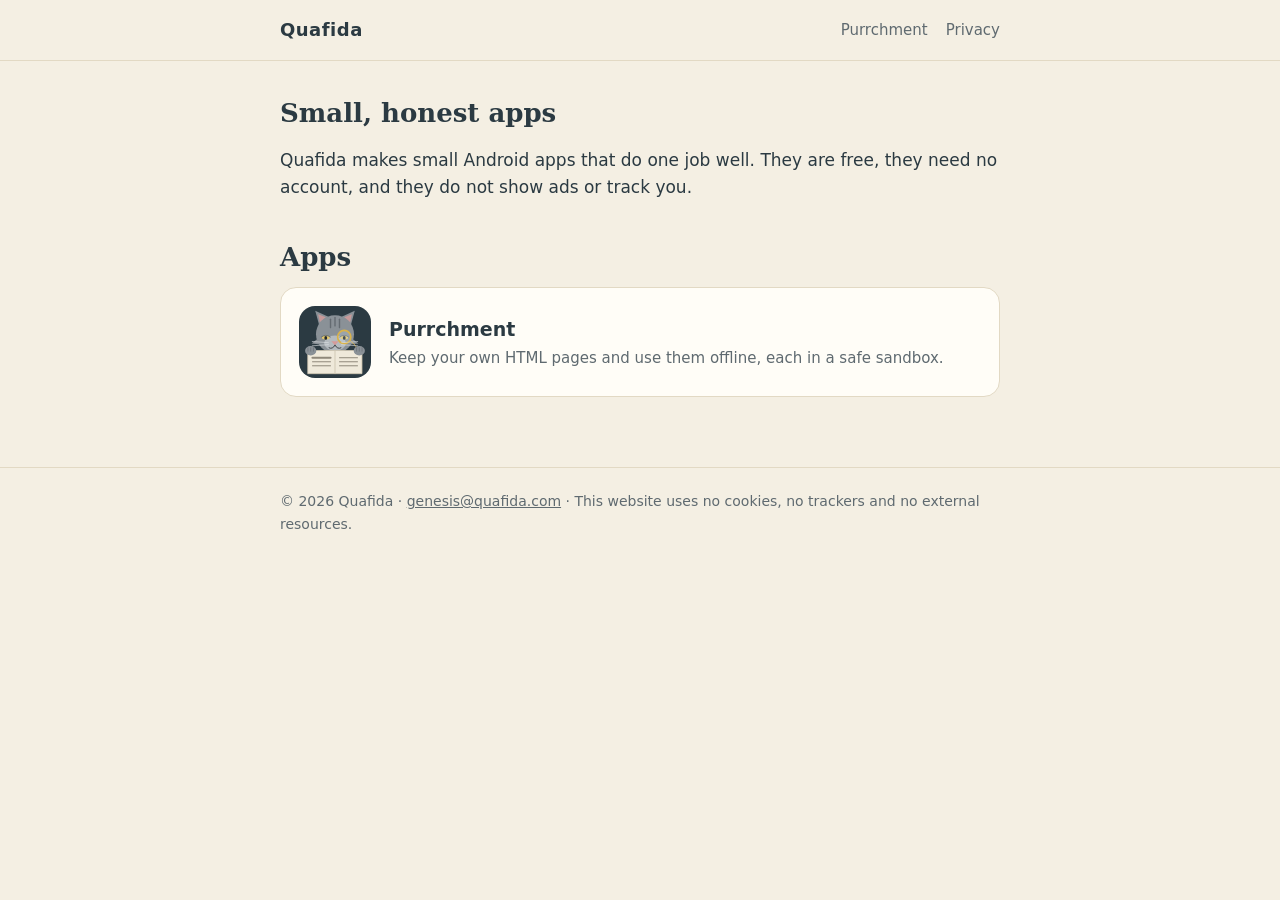
==== index.html @ 4d2a27b8 "Add Quafida website with Purrchment page and privacy policy Static site for GitHub Pages with the cu" ====
<!DOCTYPE html>
<html lang="en">
<head>
<meta charset="utf-8">
<meta name="viewport" content="width=device-width, initial-scale=1">
<title>Quafida – small, honest apps</title>
<meta name="description" content="Quafida makes small, free Android apps with no account, no ads and no tracking.">
<link rel="icon" href="/assets/purrchment-icon-web.svg" type="image/svg+xml">
<link rel="stylesheet" href="/assets/site.css">
</head>
<body>
<header class="top"><div class="wrap">
  <a class="brand" href="/">Quafida</a>
  <nav><a href="/purrchment/">Purrchment</a><a href="/purrchment/privacy/">Privacy</a></nav>
</div></header>
<main><div class="wrap">
  <h2>Small, honest apps</h2>
  <p>Quafida makes small Android apps that do one job well. They are free, they need no account, and they do not show ads or track you.</p>

  <h2>Apps</h2>
  <a class="card" href="/purrchment/">
    <img src="/assets/purrchment-icon-web.svg" alt="">
    <div><strong>Purrchment</strong><span>Keep your own HTML pages and use them offline, each in a safe sandbox.</span></div>
  </a>
</div></main>
<footer><div class="wrap">© 2026 Quafida · <a href="mailto:genesis@quafida.com">genesis@quafida.com</a> · This website uses no cookies, no trackers and no external resources.</div></footer>
</body>
</html>
---- assets/site.css ----
/* Quafida site. No external fonts, scripts or trackers. */
:root {
  --bg: #F4EFE3;
  --card: #FFFDF7;
  --ink: #2B3A42;
  --muted: #5F6A70;
  --line: #E2D9C4;
  --accent: #B8862A;
  --warn-bg: #FBEDEA;
  --warn-line: #E8C4BC;
  --warn-ink: #8A3B2E;
  --hero: #2B3A42;
  --hero-ink: #EFE9DA;
  --hero-muted: #B4BABF;
}
@media (prefers-color-scheme: dark) {
  :root {
    --bg: #161D21;
    --card: #1F282D;
    --ink: #E6E1D4;
    --muted: #9BA4A9;
    --line: #2F3A40;
    --accent: #D9A93B;
    --warn-bg: #2E1F1C;
    --warn-line: #5A3029;
    --warn-ink: #F0B3A6;
    --hero: #0F1518;
  }
}
* { box-sizing: border-box; }
html { -webkit-text-size-adjust: 100%; }
body {
  margin: 0;
  background: var(--bg);
  color: var(--ink);
  font: 17px/1.6 system-ui, -apple-system, "Segoe UI", Roboto, sans-serif;
}
a { color: var(--accent); }
a:hover { text-decoration-thickness: 2px; }
.wrap { max-width: 760px; margin: 0 auto; padding: 0 20px; }
header.top { border-bottom: 1px solid var(--line); }
header.top .wrap { display: flex; align-items: center; justify-content: space-between; height: 60px; }
.brand { font-weight: 700; letter-spacing: .5px; color: var(--ink); text-decoration: none; font-size: 18px; }
nav a { color: var(--muted); text-decoration: none; margin-left: 18px; font-size: 15px; }
nav a:hover { color: var(--ink); }
.hero { background: var(--hero); color: var(--hero-ink); padding: 48px 0 52px; }
.hero .wrap { display: flex; gap: 28px; align-items: center; }
.hero img { width: 128px; height: 128px; border-radius: 28px; flex: none; box-shadow: 0 8px 24px rgba(0,0,0,.25); }
.hero h1 { margin: 0; font-family: Georgia, "DejaVu Serif", serif; font-size: 44px; line-height: 1.1; }
.hero p { margin: 8px 0 0; color: var(--hero-muted); font-size: 19px; }
.pills { display: flex; flex-wrap: wrap; gap: 8px; margin-top: 16px; padding: 0; list-style: none; }
.pills li { border: 1px solid rgba(239,233,218,.35); border-radius: 999px; padding: 3px 12px; font-size: 14px; color: var(--hero-ink); }
.status { display: inline-block; margin-top: 18px; font-size: 15px; color: var(--hero-muted); }
main { padding: 36px 0 56px; }
h2 { font-family: Georgia, "DejaVu Serif", serif; font-size: 26px; margin: 40px 0 10px; line-height: 1.25; }
h3 { font-size: 18px; margin: 24px 0 6px; }
main > .wrap > h2:first-child { margin-top: 0; }
ul.list { padding-left: 22px; }
ul.list li { margin: 6px 0; }
.card {
  display: flex; gap: 18px; align-items: center; text-decoration: none; color: inherit;
  background: var(--card); border: 1px solid var(--line); border-radius: 16px; padding: 18px; margin: 14px 0;
}
.card:hover { border-color: var(--accent); }
.card img { width: 72px; height: 72px; border-radius: 16px; flex: none; }
.card strong { font-size: 19px; display: block; }
.card span { color: var(--muted); font-size: 15px; }
.warn { background: var(--warn-bg); border: 1px solid var(--warn-line); border-radius: 12px; padding: 14px 18px; margin: 18px 0; }
.warn strong { color: var(--warn-ink); }
.note { color: var(--muted); font-size: 15px; }
footer { border-top: 1px solid var(--line); padding: 22px 0 32px; color: var(--muted); font-size: 14px; }
footer a { color: var(--muted); }
@media (max-width: 560px) {
  .hero .wrap { flex-direction: column; align-items: flex-start; gap: 18px; }
  .hero img { width: 96px; height: 96px; border-radius: 22px; }
  .hero h1 { font-size: 36px; }
  nav a { margin-left: 12px; }
}
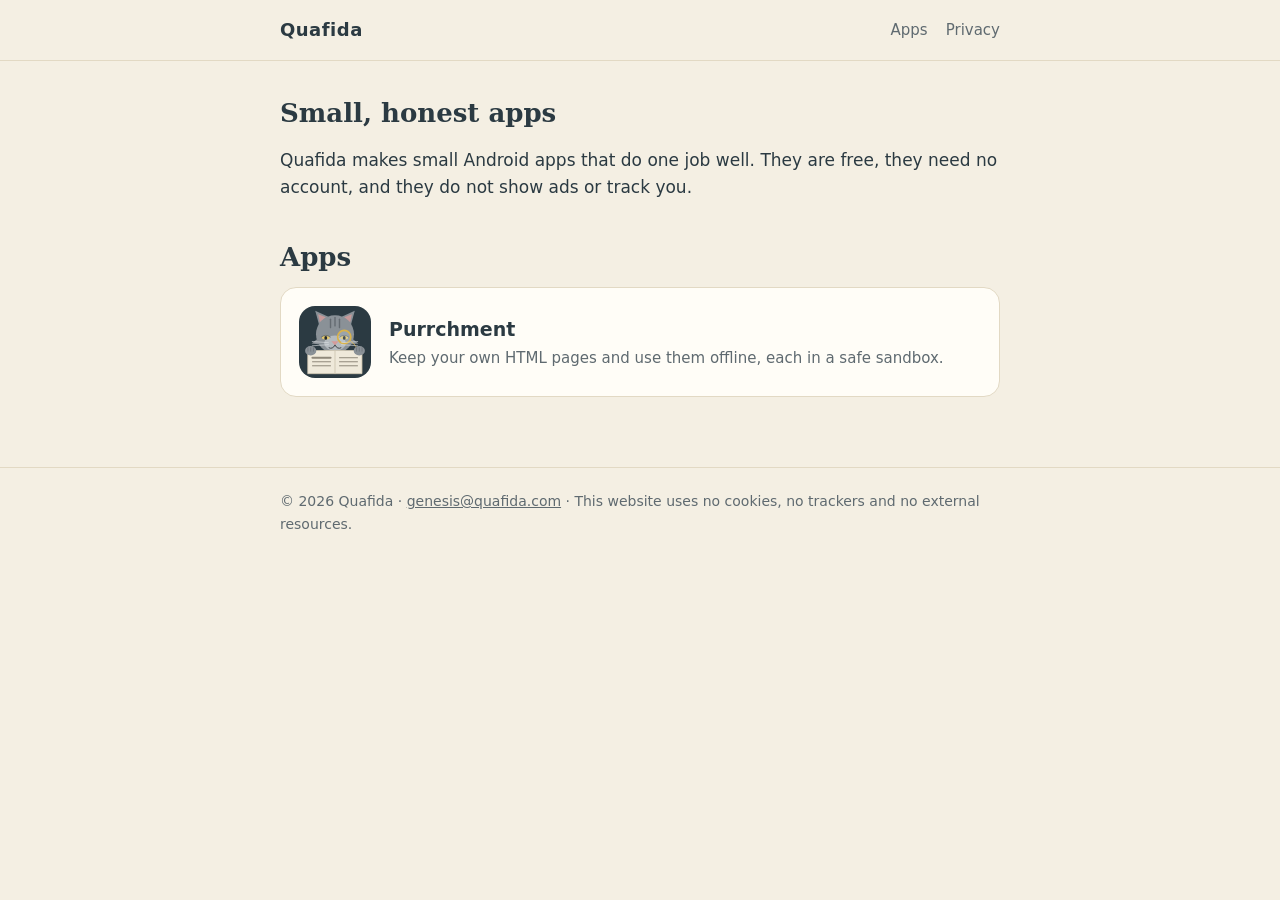
==== commit cae3ef6e: "Add a site-wide privacy page that lists each app's policy The menu "Privacy" pointed to the Purrchme" ====
--- a/index.html
+++ b/index.html
@@ -5,21 +5,21 @@
 <meta name="viewport" content="width=device-width, initial-scale=1">
 <title>Quafida – small, honest apps</title>
 <meta name="description" content="Quafida makes small, free Android apps with no account, no ads and no tracking.">
-<link rel="icon" href="/assets/purrchment-icon-web.svg" type="image/svg+xml">
-<link rel="stylesheet" href="/assets/site.css">
+<link rel="icon" href="assets/purrchment-icon-web.svg" type="image/svg+xml">
+<link rel="stylesheet" href="assets/site.css">
 </head>
 <body>
 <header class="top"><div class="wrap">
-  <a class="brand" href="/">Quafida</a>
-  <nav><a href="/purrchment/">Purrchment</a><a href="/purrchment/privacy/">Privacy</a></nav>
+  <a class="brand" href="./">Quafida</a>
+  <nav><a href="#apps">Apps</a><a href="privacy/">Privacy</a></nav>
 </div></header>
 <main><div class="wrap">
   <h2>Small, honest apps</h2>
   <p>Quafida makes small Android apps that do one job well. They are free, they need no account, and they do not show ads or track you.</p>
 
-  <h2>Apps</h2>
-  <a class="card" href="/purrchment/">
-    <img src="/assets/purrchment-icon-web.svg" alt="">
+  <h2 id="apps">Apps</h2>
+  <a class="card" href="purrchment/">
+    <img src="assets/purrchment-icon-web.svg" alt="">
     <div><strong>Purrchment</strong><span>Keep your own HTML pages and use them offline, each in a safe sandbox.</span></div>
   </a>
 </div></main>
